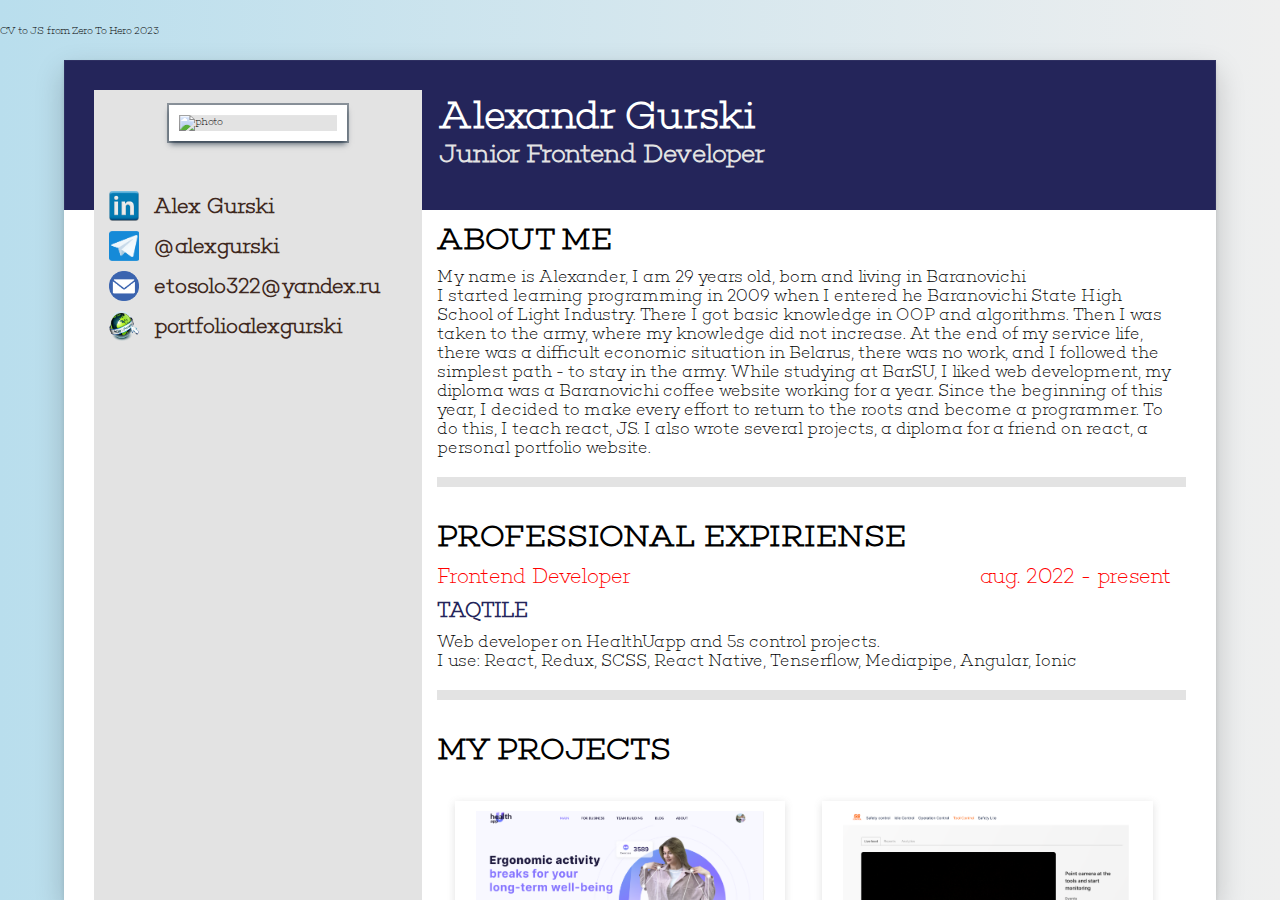
==== index.html @ e4b7e510 "add another work article" ====
<!doctype html>
<html lang="en">
<head>	
    <meta charset="UTF-8">
    <meta name="viewport" content="width=device-width, initial-scale=1.0">
    <link rel="stylesheet" href="./style/global.css">
    <link rel="stylesheet" href="./style/information.css">
    <link rel="stylesheet" href="./style/about.css">
    <link rel="stylesheet" href="./style/carousel.css">
    <link rel="stylesheet" href="./style/about__project.css">
    <link rel="stylesheet" href="./style/contacts.css">
    <title>Alexandr Gurski</title>     
</head>

<body>      
    <header class="menu-wrap">
        CV to JS from Zero To Hero 2023    
    </header>
        
    <main>    
        <section class="information"> 
            <img src="./assets/images/png/image.png" alt="photo" class="information__photo"/>
            <ul class="left_contact">
                <li>
                    <div class="linked">                               
                    </div>
                    <a href="https://www.linkedin.com/in/alexandr-gurski-b2ab21195/" target="_blank">
                        Alex Gurski
                    </a>
                </li>
                <li>
                    <div class="teleg">                            
                    </div>
                    <a href="https://telegram.me/alexgurski" target="_blank">
                        @alexgurski
                    </a>
                </li>
                <li>
                    <div class="email">
                    </div>
                    <a href="mailto:etosolo322@yandex.ru" target="_blank">
                        etosolo322@yandex.ru
                    </a>
                </li>
                <li>
                    <div class="web">
                    </div>
                    <a href="https://portfolioalexgurski-379b1.web.app/" target="_blank">
                        portfolioalexgurski
                    </a>
                </li>
            </ul>
            <div class="information__skills">
                <div class="react"></div> 
                <div class="redux"></div> 
                <div class="js"></div> 
                <div class="angular"></div> 
                <div class="ionic"></div> 
                <div class="typescript"></div> 
                <div class="tensorflow"></div> 
                <div class="scss"></div> 
                <div class="html"></div> 
            </div>
        </section>
        <section class="about"> 
            <div class="about__info">
                <h1 class="about__name"> Alexandr Gurski</h1>
                <h2 class="about__specifity">Junior Frontend Developer</h2>
            </div>
            <article>
                <h2 class="about__title_article">ABOUT ME</h2>
                <p class="about__biography about__border"> 
                    My name is Alexander, I am 29 years old, born and living in Baranovichi<br>
                    I started learning programming in 2009 when I entered he Baranovichi State High School of Light Industry. There I got basic knowledge in OOP and algorithms.
                    Then I was taken to the army, where my knowledge did not increase. At the end of my service life, there was a difficult economic situation in Belarus, there was no work, and I followed the simplest path - to stay in the army.
                    While studying at BarSU, I liked web development, my diploma was a Baranovichi coffee website working for a year.
                    Since the beginning of this year, I decided to make every effort to return to the roots and become a programmer. To do this, I teach react, JS. I also wrote several projects, a diploma for a friend on react, a personal portfolio website.
                    
                </p>
            </article>
            <article class="about__border">
                <h2 class="about__title_article">PROFESSIONAL EXPIRIENSE</h2>
                <p class="about__biography "> 
                    <div class="about__worktime">
                        <span class="about__work">Frontend Developer</span>
                        <span class="about__time">aug. 2022 - present</span>
                    </div>
                    
                    <h3 class="about__placework">TAQTILE</h3>
                    <p class="about__biography"> 
                        Web developer on HealthUapp and 5s control projects.<br>
                        I use: React, Redux, SCSS, React Native, Tenserflow, Mediapipe, Angular, Ionic
                    </p>
                </p>
            </article>
            <article class="about__border">
                <h2 class="about__title_article">MY PROJECTS</h2>
                <div class="right_project">
                    <div class="right_project_item" >
                        <img src="./assets/images/jpg/healthUapp.png" alt="portfolio"/>
                        <h4><a href="https://healthuapp.com/" target="_blank">HealthUapp</a></h4>
                        <p>A web application that uses artificial intelligence to help exercise in the office.</p>
                        <div class="right_project_item_stack">
                        <div class="react"></div> 
                        <div class="redux"></div> 
                        <div class="js"></div> 
                        <div class="scss"></div> 
                        <div class="html"></div> 
                        </div>
                    </div>
                    <div class="right_project_item" >
                        <img src="./assets/images/jpg/browserdemo.png" alt="portfolio"/>
                        <h4><a href="https://browser-demo.onrender.com/" target="_blank">Browser-demo for Warsaw Industry Week by 5s Control</a></h4>
                        <p>A demonstration project that shows the company's capabilities using artificial intelligence</p>
                        <div class="right_project_item_stack">
                        <div class="react"></div> 
                        <div class="tensorflow"></div> 
                        <div class="js"></div> 
                        <div class="scss"></div> 
                        <div class="html"></div> 
                        </div>
                    </div>
                    <div class="right_project_item" >
                        <img src="./assets/images/jpg/tool.png" alt="portfolio"/>
                        <h4><a href="https://play.google.com/store/apps/details?id=com.FiveSControl.ToolControl&hl=ru&gl=US" target="_blank">Tool control</a></h4>
                        <p>A mobile application written using react Native that allows you to track the status of changes in the tracking area</p>
                        <div class="right_project_item_stack">
                        <div class="react"></div> 
                        <div class="js"></div>
                        <div class="typescript"></div>
                        <div class="tensorflow"></div> 
                        </div>
                    </div>

                    <div class="right_project_item" >
                        <img src="./assets/images/jpg/safety.jpg" alt="portfolio"/>
                        <h4><a href="https://play.google.com/store/apps/details?id=com.FiveSControl.SafetyControl&hl=ru&gl=US" target="_blank">Safety control</a></h4>
                        <p>A mobile application written using Angular Ionic that allows you to track whether a worker is wearing a protective uniform</p>
                        <div class="right_project_item_stack">
                        <div class="angular"></div> 
                        <div class="ionic"></div> 
                        <div class="typescript"></div> 
                        <div class="scss"></div> 
                        <div class="html"></div> 
                        <div class="tensorflow"></div> 
                        </div>
                    </div>
                    <div class="right_project_item" >
                        <img src="./assets/images/jpg/4project.jpg" alt="portfolio"/>
                        <h4><a href="https://gurskiparalect.netlify.app/etosolo322" target="_blank">Git API</a></h4>
                        <p>Test assignment for an internship at the company Paralect</p>
                        <div class="right_project_item_stack">
                        <div class="react"></div> 
                        <div class="js"></div> 
                        <div class="scss"></div> 
                        <div class="html"></div> 
                        </div>
                    </div>
                    <div class="right_project_item" >
                        <img src="./assets/images/jpg/1project.jpg" alt="portfolio"/>
                        <h4><a href="https://portfolioalexgurski-379b1.web.app/" target="_blank">My portfolio</a></h4>
                        <p>Learning from real projects is much better than just reading literature. So I decided to make my own portfolio website.</p>
                        <div class="right_project_item_stack">
                        <div class="react"></div> 
                        <div class="js"></div> 
                        <div class="scss"></div> 
                        <div class="html"></div> 
                        </div>
                    </div>
                    <div class="right_project_item" >
                        <img src="./assets/images/jpg/2project.jpg" alt="portfolio"/>
                        <h4><a href="https://bzsp-5c9ae.web.app/" target="_blank">BZSP</a></h4>
                        <p>Thesis to order. Upgrade of the existing site of the plant and reworking to more modern technologies.</p>
                        <div class="right_project_item_stack">
                        <div class="react"></div> 
                        <div class="js"></div> 
                        <div class="scss"></div> 
                        <div class="html"></div> 
                        </div>
                    </div>
                    <div class="right_project_item" >
                        <img src="./assets/images/jpg/3project.jpg" alt="portfolio"/>
                        <h4><a href="https://bzspupgrade-f8420.web.app/" target="_blank">BZSP upgrade</a></h4>
                        <p>An improved version of the previous project. With updated design and server node.js</p>
                        <div class="right_project_item_stack">
                            <div class="node"></div>
                            <div class="react"></div> 
                            <div class="js"></div> 
                            <div class="scss"></div> 
                            <div class="html"></div> 
                        </div>
                    </div>
            </article>
            <article class="">
                    <h2 class="about__title_article">WORK EXPIRIENSE</h2>
                    <p class="about__biography "> 
                        <div class="about__worktime">
                            <span class="about__work">Military</span>
                            <span class="about__time">2014-2022</span>
                        </div>
                        
                        <h3 class="about__placework">ARMY REPUBLIC OF BELARUS</h3>
                        <p class="about__biography"> 
                            Immediately there was compulsory military service. At the end of it, there was a difficult economic situation in the country, besides, I had no more knowledge and I stayed on the contract. After some time, I went for a promotion and at the moment I work at the headquarters, where I improve my skills in MS Word and EXCEL
                        </p>
                    </p>
                    <p class="about__biography "> 
                        <div class="about__worktime">
                            <span class="about__work">Engineer-programmer</span>
                            <span class="about__time">2013-2014</span>
                        </div>
                        
                        <h3 class="about__placework">GYMNASIUM №1 OF BARANOVICHY</h3>
                        <p class="about__biography about__border"> 
                            Distribution work. My responsibilities included keeping all the equipment in working order, as well as software support. Stopped working because of conscription.
                        </p>
                    </p>
            <article class="about__hobby">
                <h2 class="about__title_article">HOBBY</h2>
                <h3 class="about__placework" > I like to travel and take beautiful photos</h3>
                <div id="carousel-wrapper">
                    <div id="menu">
                        <div id="current-option">
                          <span id="current-option-text1" data-previous-text="" data-next-text=""></span>
                          <span id="current-option-text2" data-previous-text="" data-next-text=""></span>
                        </div>
                        <button id="previous-option"></button>
                        <button id="next-option"></button>
                      
                    </div>
                    <div id="image"></div>
                  </div>
            </article>
        </section>
        <div class="pencil"></div>
    </main>
    <footer class="footer">
    </footer>
</div>
</body>
<script type="text/javascript" src="./function/carousel.js"></script>
</html>
---- style/global.css ----
@font-face {
	font-family: 'Zimra'; 
	src: url(../assets/fonts/Zimra-Regular.otf); 
}
@font-face {
	font-family: 'ZevidaDemo'; 
	src: url(../assets/fonts/ZevidaDemo.ttf); 
}
@font-face {
	font-family: 'Choplin'; 
	src: url(../assets/fonts/Choplin-ExtraLight.ttf); 
}


*{
    margin: 0;
    padding: 0;
    box-sizing: border-box;

}
*::-webkit-scrollbar {
    height: 0px;
    width: 0px;
    border-radius: 2px;
}
*::-webkit-scrollbar-track {
    background-color:#fff;
    border-radius: 0px;
}
*::-webkit-scrollbar-thumb {
    background-color:#babac0;
    border:0px solid #fff;
    border-radius: 0px;
}
*::-webkit-scrollbar {
    background-color:#fff;
    width:0px;
    border-radius: 0px;
}
a{
    text-decoration: none;
    color:rgb(68, 0, 255);
}
html { 
    font-size: 10px; 
}
body{
    background: linear-gradient(90deg, #b9deed, #efefef);
    width: 100vw;
    height: 100vh;
    max-width: 100vw;
    max-height: 100vh;
    overflow: hidden;
    font-family: "Choplin";
}
header{
    width: 100%;
    height: 6rem;
    display: flex;
    align-items: center;
    justify-content: flex-start;

}

main{
    width: 1280px;
    max-width: 90vw;
    height: calc(100% - 6rem);
    padding: 3rem 3rem 0 3rem;
    display: flex;
    background-color: #FFFFFF;
    box-shadow: rgba(0, 0, 0, 0.2) 0px 12px 28px 0px, rgba(0, 0, 0, 0.1) 0px 2px 4px 0px, rgba(255, 255, 255, 0.05) 0px 0px 0px 1px inset;
    background: linear-gradient(to bottom, rgb(36, 37, 90) 15rem, #FFFFFF 0%);
    margin: 0 auto;
}
---- style/information.css ----
.information{
    width: 30%;
    padding: 1.5rem;
    background: rgb(227, 227, 227);
    margin: 0;
    display: flex;
    flex-direction: column;
    justify-content: flex-start;
    align-items: flex-start;
}
.information__photo{
    width: 60%;
    margin: 0 auto;
    border: 1rem solid #FFFFFF;
    box-shadow: rgba(6, 24, 44, 0.4) 0px 0px 0px 2px, rgba(6, 24, 44, 0.65) 0px 4px 6px -1px, rgba(255, 255, 255, 0.08) 0px 1px 0px inset;
}
.information__skills{
  display: flex;
  flex-wrap: wrap;
  gap:1rem;
}
.information__skills div{
  width: 40px;
  height: 40px;
}
.left_contact {
    display: flex;
    flex-direction: column;
    gap:1rem;
    width: 100%;
    margin: 5rem 0;
  }
  .left_contact li {
    width: 100%;
    display: flex;
    align-items: center;
  }
  .left_contact li a{
    color: rgb(62, 40, 32);
    font-size: 2rem;
    font-weight: 900;
  }
  .left_contact li .linked, .left_contact li .web, .left_contact li .email, .left_contact li .teleg {
    width: 3rem;
    height: 3rem;
    background: url(../assets/images/png/linked.png);
    background-repeat: no-repeat;
    background-size: 100% 100%;
    margin-right: 1.5rem;
  }
  .left_contact li .teleg {
    background: url(../assets/images/png/teleg.png);
    background-repeat: no-repeat;
    background-size: 100% 100%;
  }
  .left_contact li .email {
    background: url(../assets/images/png/email.png);
    background-repeat: no-repeat;
    background-size: 100% 100%;
  }
  .left_contact li .web {
    background: url(../assets/images/png/web.png);
    background-repeat: no-repeat;
    background-size: 100% 100%;
  }
---- style/about.css ----
@font-face {
	font-family: 'ZevidaDemo'; 
	src: url(../assets/fonts/ZevidaDemo.ttf); 
}
.about{
    width: 70%;
    margin: 0;
    padding: 0 1.5rem 1.5rem 1.5rem;
    overflow-x: auto;
}
.about__info{
  width: calc(100% + 1.5rem);
  top:0;
  position: sticky;
  z-index: 2;
  background: rgb(36, 37, 90);
  margin: 0 0 1rem 0;
  border: 2px solid rgb(36, 37, 90);
}
.about__border{
  position: relative;
  margin-bottom: 6rem;
}
.about__border:after {
  content: "";
  background: rgb(227, 227, 227);
  position: absolute;
  bottom: -3rem;
  right: -2.5rem;
  width: calc(100% + 2.5rem);
  height: 1rem;
}
.about__name{
   font-size: 3.8rem;
   color: #FFFFFF; 
}
.about__specifity{
 font-size: 2.5rem;  
  color: rgb(227, 227, 227); 
  margin-bottom: 4rem; 
}
.about__title_article{
  font-size: 3rem;
  padding-bottom: 1rem;
  font-size: "ZevidaDemo";
}
.about__biography{
  font-size: 1.6rem;
}
.about__hobby{
  position: relative;
  width: 100%;
  height: 500px;
}
.about__worktime{
  display: flex;
  justify-content: space-between;
  font-size: 2rem;
  padding-bottom: 1rem;
  color:#FF0000
}
.about__placework{
  font-size: 2rem;
  padding-bottom: 1rem;
  font-weight: bolder;
  color:rgb(36, 37, 90);
}
---- style/about__project.css ----
.right_project {
  padding: 1em 0;
  display: flex;
  flex-wrap: wrap;
  justify-content: space-around;
  font-size: 1.6rem;
}
.right_project_item {
  padding: 10px 5px;
  margin: 0.5em 0;
  display: flex;
  flex-direction: column;
  align-items: center;
  justify-content: space-between;
  width: 45%;
  box-shadow: rgba(99, 99, 99, 0.2) 0px 2px 8px 0px;
}
.right_project_item img {
  width: 90%;
  transition: all 0.3s;
}
.right_project_item img:hover {
  transform: scale(1.1);
}
.right_project_item h4 {
  padding: 1rem 0;
  text-align: center;
}
.right_project_item_stack {
  margin-top: 10px;
  display: flex;
  justify-content: space-around;
  width: 100%;
}
.right_project_item_stack .js, .right_project_item_stack .tensorflow, .right_project_item_stack .redux, .right_project_item_stack .node, .right_project_item_stack .html, .right_project_item_stack .scss, .right_project_item_stack .react {
  background-image: url(../assets/images/png/js.png);
  background-repeat: no-repeat;
  background-size: contain;
  width: 2em;
  height: 2em;
}
.right_project_item_stack .react {
  background-image: url(../assets/images/png/react.png);
}
.right_project_item_stack .scss {
  background-image: url(../assets/images/png/scss.png);
}
.right_project_item_stack .html {
  background-image: url(../assets/images/png/html.png);
}
.right_project_item_stack .node {
  background-image: url(../assets/images/png/node.png);
}
.right_project_item_stack .redux {
  background-image: url(../assets/images/png/redux.png);
}
.right_project_item_stack .tensorflow {
  background-image: url(../assets/images/png/TensorFlow.png);
}/*# sourceMappingURL=about__project.css.map */
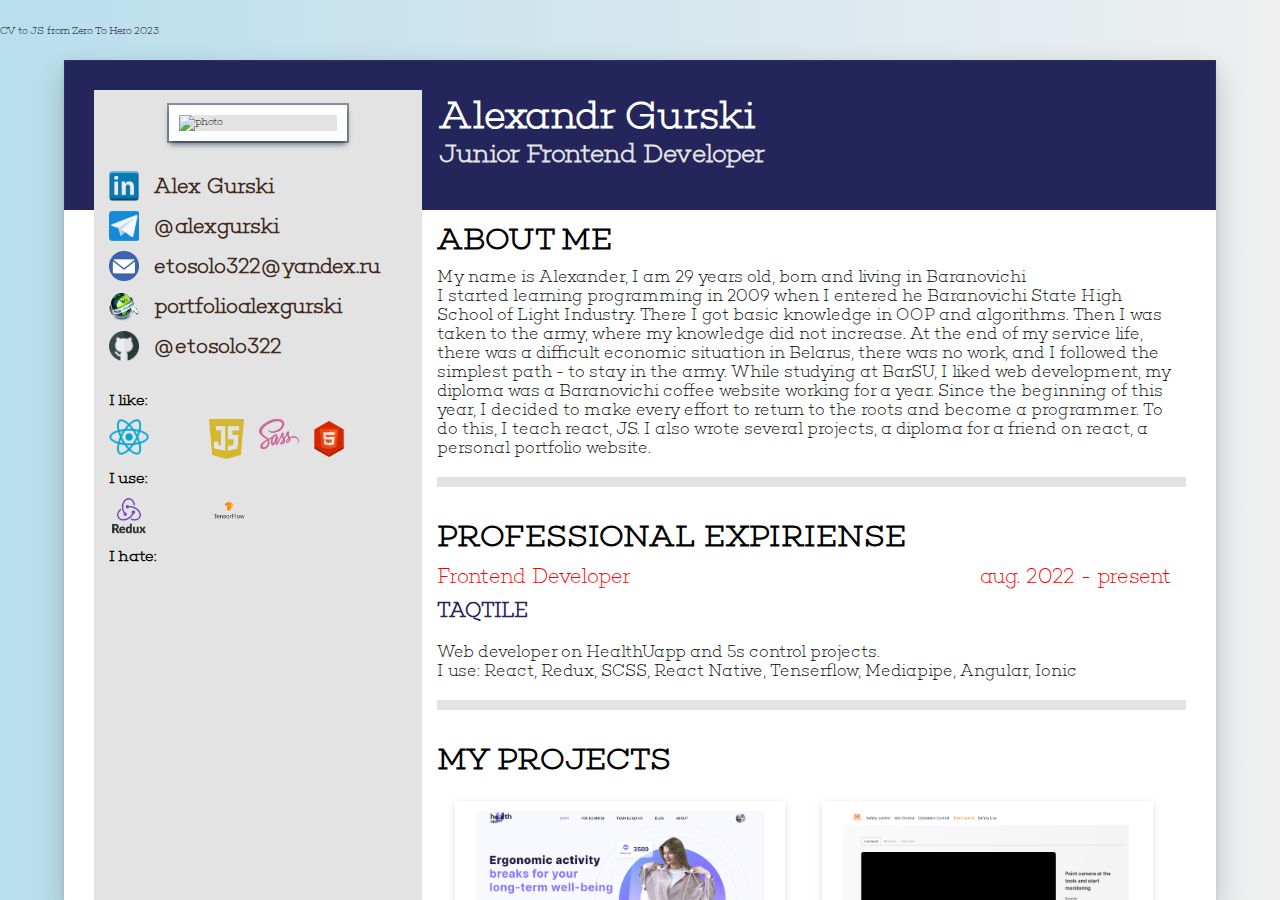
==== commit 90e2efad: "add github" ====
--- a/index.html
+++ b/index.html
@@ -9,6 +9,7 @@
     <link rel="stylesheet" href="./style/carousel.css">
     <link rel="stylesheet" href="./style/about__project.css">
     <link rel="stylesheet" href="./style/contacts.css">
+    <link rel="icon" href="./assets/images/png/web.png">
     <title>Alexandr Gurski</title>     
 </head>
 
@@ -49,17 +50,33 @@
                         portfolioalexgurski
                     </a>
                 </li>
+                <li>
+                    <div class="github">                            
+                    </div>
+                    <a href="https://github.com/etosolo322" target="_blank">
+                        @etosolo322
+                    </a>
+                </li>
             </ul>
             <div class="information__skills">
-                <div class="react"></div> 
-                <div class="redux"></div> 
-                <div class="js"></div> 
-                <div class="angular"></div> 
-                <div class="ionic"></div> 
-                <div class="typescript"></div> 
-                <div class="tensorflow"></div> 
-                <div class="scss"></div> 
-                <div class="html"></div> 
+                <h2>I like:</h2>
+                <div class="information__skills_list">
+                    <div class="react"></div>
+                    <div class="typescript"></div>  
+                    <div class="js"></div> 
+                    <div class="scss"></div> 
+                    <div class="html"></div> 
+                </div>
+                <h2> I use:</h2>
+                <div class="information__skills_list">
+                    <div class="redux"></div> 
+                    <div class="angular"></div>
+                    <div class="tensorflow"></div>  
+                 </div>
+                <h2>I hate:</h2>
+                <div class="information__skills_list">
+                    <div class="ionic"></div> 
+                </div>  
             </div>
         </section>
         <section class="about"> 
--- a/style/global.css
+++ b/style/global.css
@@ -74,3 +74,14 @@
     background: linear-gradient(to bottom, rgb(36, 37, 90) 15rem, #FFFFFF 0%);
     margin: 0 auto;
 }
+@media screen and (max-width:1200px) {
+    html{
+        font-size: 8px;
+    }
+}
+@media screen and (max-width:1200px) {
+    html{
+      font-size: 6px;
+    }
+
+   }--- a/style/information.css
+++ b/style/information.css
@@ -7,6 +7,10 @@
     flex-direction: column;
     justify-content: flex-start;
     align-items: flex-start;
+    overflow-y: auto;
+}
+@media screen and (max-width:1200px) {
+ .information{display: none;}
 }
 .information__photo{
     width: 60%;
@@ -16,19 +20,23 @@
 }
 .information__skills{
   display: flex;
-  flex-wrap: wrap;
+  flex-direction: column;
   gap:1rem;
 }
-.information__skills div{
-  width: 40px;
-  height: 40px;
+.information__skills_list{
+ display: flex;
+ gap:1rem;
+}
+.information__skills_list div{
+  width: 4rem;
+  height: 4rem;
 }
 .left_contact {
     display: flex;
     flex-direction: column;
     gap:1rem;
     width: 100%;
-    margin: 5rem 0;
+    margin: 3rem 0;
   }
   .left_contact li {
     width: 100%;
@@ -40,7 +48,7 @@
     font-size: 2rem;
     font-weight: 900;
   }
-  .left_contact li .linked, .left_contact li .web, .left_contact li .email, .left_contact li .teleg {
+  .left_contact li .linked, .left_contact li .web, .left_contact li .email, .left_contact li .teleg, .github {
     width: 3rem;
     height: 3rem;
     background: url(../assets/images/png/linked.png);
@@ -63,4 +71,9 @@
     background-repeat: no-repeat;
     background-size: 100% 100%;
   }
+  .left_contact li .github {
+    background: url(../assets/images/png/github.png);
+    background-repeat: no-repeat;
+    background-size: 100% 100%;
+  }
 
--- a/style/about.css
+++ b/style/about.css
@@ -9,6 +9,14 @@
     padding: 0 1.5rem 1.5rem 1.5rem;
     overflow-x: auto;
 }
+@media screen and (max-width:1200px) {
+  .about{
+    width: 100%;
+  }
+  .about__hobby{
+    display: none;
+  }
+ }
 .about__info{
   width: calc(100% + 1.5rem);
   top:0;
@@ -42,10 +50,11 @@
 }
 .about__title_article{
   font-size: 3rem;
-  padding-bottom: 1rem;
+
   font-size: "ZevidaDemo";
 }
 .about__biography{
+  padding-top: 1rem;
   font-size: 1.6rem;
 }
 .about__hobby{
@@ -65,4 +74,4 @@
   padding-bottom: 1rem;
   font-weight: bolder;
   color:rgb(36, 37, 90);
-}+}
--- a/style/carousel.css
+++ b/style/carousel.css
@@ -0,0 +1,306 @@
+#carousel-wrapper {
+  width: auto;
+  height: auto;
+  display: flex;
+  flex-direction: row;
+  align-items: center;
+  justify-content: center;
+  overflow: hidden;
+}
+
+#carousel-wrapper #menu {
+  height: 380px;
+  width: 720px;
+  max-width: 100%;
+  overflow: hidden;
+  font-weight: 700;
+  line-height: 1;
+  display: flex;
+  flex-direction: row;
+  align-items: center;
+  justify-content: center;
+  vertical-align: middle;
+  transition: all 0.6s ease-in-out;
+}
+#carousel-wrapper #menu #current-option {
+  position: relative;
+  width: 100%;
+  height: 100%;
+  transform: translate(-25%, 0%);
+  display: flex;
+  flex-direction: column;
+  align-items: center;
+  justify-content: center;
+  overflow: hidden;
+}
+#carousel-wrapper #menu #current-option #current-option-text1 {
+  font-size: 3rem;
+  line-height: 4.2rem;
+  width: 220px;
+  height: 200px;
+  display: flex;
+  flex-direction: column;
+  align-items: center;
+  justify-content: flex-start;
+}
+#carousel-wrapper #menu #current-option #current-option-text1::before {
+  content: attr(data-next-text);
+  position: absolute;
+  transform: translate(0%, 380px);
+  width: 100%;
+  height: 200px;
+  display: flex;
+  flex-direction: column;
+  align-items: center;
+  justify-content: flex-start;
+}
+#carousel-wrapper #menu #current-option #current-option-text1::after {
+  content: attr(data-previous-text);
+  position: absolute;
+  transform: translate(0%, -380px);
+  width: 100%;
+  height: 200px;
+  display: flex;
+  flex-direction: column;
+  align-items: center;
+  justify-content: flex-start;
+}
+#carousel-wrapper #menu #current-option #current-option-text2 {
+  font-size: 2rem;
+  width: 220px;
+  height: 40px;
+  display: flex;
+  flex-direction: column;
+  align-items: flex-start;
+  justify-content: flex-end;
+}
+#carousel-wrapper #menu #current-option #current-option-text2::before {
+  content: attr(data-next-text);
+  position: absolute;
+  transform: translate(0%, 380px);
+  width: 100%;
+  height: 40px;
+  display: flex;
+  flex-direction: column;
+  align-items: flex-start;
+  justify-content: flex-end;
+}
+#carousel-wrapper #menu #current-option #current-option-text2::after {
+  content: attr(data-previous-text);
+  position: absolute;
+  transform: translate(0%, -380px);
+  width: 100%;
+  height: 40px;
+  display: flex;
+  flex-direction: column;
+  align-items: flex-start;
+  justify-content: flex-end;
+}
+#carousel-wrapper #menu #previous-option {
+  width: 1.5rem;
+  height: 1.5rem;
+  border: none;
+  display: block;
+  cursor: pointer;
+  background: url("data:image/svg+xml,%3Csvg version='1.1' xmlns='http://www.w3.org/2000/svg' xmlns:xlink='http://www.w3.org/1999/xlink' x='0px' y='0px' viewBox='0 0 256 256'%3E%3Cpolygon points='225.813,48.907 128,146.72 30.187,48.907 0,79.093 128,207.093 256,79.093' fill='%23333'%3E%3C/polygon%3E%3C/svg%3E");
+  background-size: cover;
+  position: absolute;
+  transform: translate(310px, 50px);
+}
+#carousel-wrapper #menu #next-option {
+  width: 1.5rem;
+  height: 1.5rem;
+  border: none;
+  display: block;
+  cursor: pointer;
+  background: url("data:image/svg+xml,%3Csvg version='1.1' xmlns='http://www.w3.org/2000/svg' xmlns:xlink='http://www.w3.org/1999/xlink' x='0px' y='0px' viewBox='0 0 256 256'%3E%3Cpolygon points='225.813,48.907 128,146.72 30.187,48.907 0,79.093 128,207.093 256,79.093' fill='%23333'%3E%3C/polygon%3E%3C/svg%3E");
+  background-size: cover;
+  position: absolute;
+  transform: translate(310px, -50px) rotate(180deg);
+}
+#carousel-wrapper #image {
+  height: 340px;
+  width: 240px;
+  background-position: center;
+  background-repeat: no-repeat;
+  background-size: cover;
+  z-index: 101;
+  position: absolute;
+  transform: translate(140px, 0);
+}
+#carousel-wrapper.anim-next {
+  pointer-events: none;
+}
+#carousel-wrapper.anim-next #current-option-text1 {
+  -webkit-animation: next-text 0.65s 0.085s;
+          animation: next-text 0.65s 0.085s;
+}
+#carousel-wrapper.anim-next #current-option-text2 {
+  -webkit-animation: next-text 0.65s 0.085s;
+          animation: next-text 0.65s 0.085s;
+}
+#carousel-wrapper.anim-next #previous-option {
+  -webkit-animation: next-top-arrow 0.65s 0.085s;
+          animation: next-top-arrow 0.65s 0.085s;
+}
+#carousel-wrapper.anim-next #next-option {
+  -webkit-animation: next-bottom-arrow 0.65s 0.085s;
+          animation: next-bottom-arrow 0.65s 0.085s;
+}
+#carousel-wrapper.anim-next #image {
+  -webkit-animation: next-image 0.65s 0.085s;
+          animation: next-image 0.65s 0.085s;
+}
+#carousel-wrapper.anim-previous {
+  pointer-events: none;
+}
+#carousel-wrapper.anim-previous #current-option-text1 {
+  -webkit-animation: previous-text 0.65s 0.085s;
+          animation: previous-text 0.65s 0.085s;
+}
+#carousel-wrapper.anim-previous #current-option-text2 {
+  -webkit-animation: previous-text 0.65s 0.085s;
+          animation: previous-text 0.65s 0.085s;
+}
+#carousel-wrapper.anim-previous #previous-option {
+  -webkit-animation: previous-top-arrow 0.65s 0.085s;
+          animation: previous-top-arrow 0.65s 0.085s;
+}
+#carousel-wrapper.anim-previous #next-option {
+  -webkit-animation: previous-bottom-arrow 0.65s 0.085s;
+          animation: previous-bottom-arrow 0.65s 0.085s;
+}
+#carousel-wrapper.anim-previous #image {
+  -webkit-animation: previous-image 0.65s 0.085s;
+          animation: previous-image 0.65s 0.085s;
+}
+
+@-webkit-keyframes previous-text {
+  50%, 55% {
+    transform: translate(0%, 390px);
+  }
+  to {
+    transform: translate(0%, 380px);
+  }
+}
+
+@keyframes previous-text {
+  50%, 55% {
+    transform: translate(0%, 390px);
+  }
+  to {
+    transform: translate(0%, 380px);
+  }
+}
+@-webkit-keyframes previous-top-arrow {
+  50% {
+    transform: translate(310px, 53px);
+  }
+}
+@keyframes previous-top-arrow {
+  50% {
+    transform: translate(310px, 53px);
+  }
+}
+@-webkit-keyframes previous-bottom-arrow {
+  50% {
+    transform: translate(310px, -47px) rotate(180deg);
+  }
+}
+@keyframes previous-bottom-arrow {
+  50% {
+    transform: translate(310px, -47px) rotate(180deg);
+  }
+}
+@-webkit-keyframes previous-image {
+  0% {
+    transform: translate(140px, 0) scale(1);
+    opacity: 1;
+  }
+  70% {
+    transform: translate(140px, 0) scale(1.1);
+    opacity: 0;
+  }
+  100% {
+    transform: translate(140px, 0) scale(1);
+    opacity: 1;
+  }
+}
+@keyframes previous-image {
+  0% {
+    transform: translate(140px, 0) scale(1);
+    opacity: 1;
+  }
+  70% {
+    transform: translate(140px, 0) scale(1.1);
+    opacity: 0;
+  }
+  100% {
+    transform: translate(140px, 0) scale(1);
+    opacity: 1;
+  }
+}
+@-webkit-keyframes next-text {
+  50%, 55% {
+    transform: translate(0%, -390px);
+  }
+  to {
+    transform: translate(0%, -380px);
+  }
+}
+@keyframes next-text {
+  50%, 55% {
+    transform: translate(0%, -390px);
+  }
+  to {
+    transform: translate(0%, -380px);
+  }
+}
+@-webkit-keyframes next-top-arrow {
+  50% {
+    transform: translate(310px, 47px);
+  }
+}
+@keyframes next-top-arrow {
+  50% {
+    transform: translate(310px, 47px);
+  }
+}
+@-webkit-keyframes next-bottom-arrow {
+  50% {
+    transform: translate(310px, -53px) rotate(180deg);
+  }
+}
+@keyframes next-bottom-arrow {
+  50% {
+    transform: translate(310px, -53px) rotate(180deg);
+  }
+}
+@-webkit-keyframes next-image {
+  0% {
+    transform: translate(140px, 0) scale(1);
+    opacity: 1;
+  }
+  70% {
+    transform: translate(140px, 0) scale(1.1);
+    opacity: 0;
+  }
+  100% {
+    transform: translate(140px, 0) scale(1);
+    opacity: 1;
+  }
+}
+@keyframes next-image {
+  0% {
+    transform: translate(140px, 0) scale(1);
+    opacity: 1;
+  }
+  70% {
+    transform: translate(140px, 0) scale(1.1);
+    opacity: 0;
+  }
+  100% {
+    transform: translate(140px, 0) scale(1);
+    opacity: 1;
+  }
+}--- a/style/about__project.css
+++ b/style/about__project.css
@@ -32,28 +32,47 @@
   justify-content: space-around;
   width: 100%;
 }
-.right_project_item_stack .js, .right_project_item_stack .tensorflow, .right_project_item_stack .redux, .right_project_item_stack .node, .right_project_item_stack .html, .right_project_item_stack .scss, .right_project_item_stack .react {
+
+.js, .ionic, .angular, .typescript, .tensorflow, .redux, .node, .html, .scss, .react{
   background-image: url(../assets/images/png/js.png);
   background-repeat: no-repeat;
   background-size: contain;
   width: 2em;
   height: 2em;
 }
-.right_project_item_stack .react {
+
+.react {
   background-image: url(../assets/images/png/react.png);
 }
-.right_project_item_stack .scss {
+
+.scss {
   background-image: url(../assets/images/png/scss.png);
 }
-.right_project_item_stack .html {
+
+.html {
   background-image: url(../assets/images/png/html.png);
 }
-.right_project_item_stack .node {
+
+.node {
   background-image: url(../assets/images/png/node.png);
 }
-.right_project_item_stack .redux {
+
+.redux {
   background-image: url(../assets/images/png/redux.png);
 }
-.right_project_item_stack .tensorflow {
+
+.tensorflow {
   background-image: url(../assets/images/png/TensorFlow.png);
-}/*# sourceMappingURL=about__project.css.map */+}
+
+.typescript {
+  background-image: url(../assets/images/png/typescript.png);
+}
+
+.angular {
+  background-image: url(../assets/images/png/angular.png);
+}
+
+.ionic {
+  background-image: url(../assets/images/png/ionic.png);
+}
